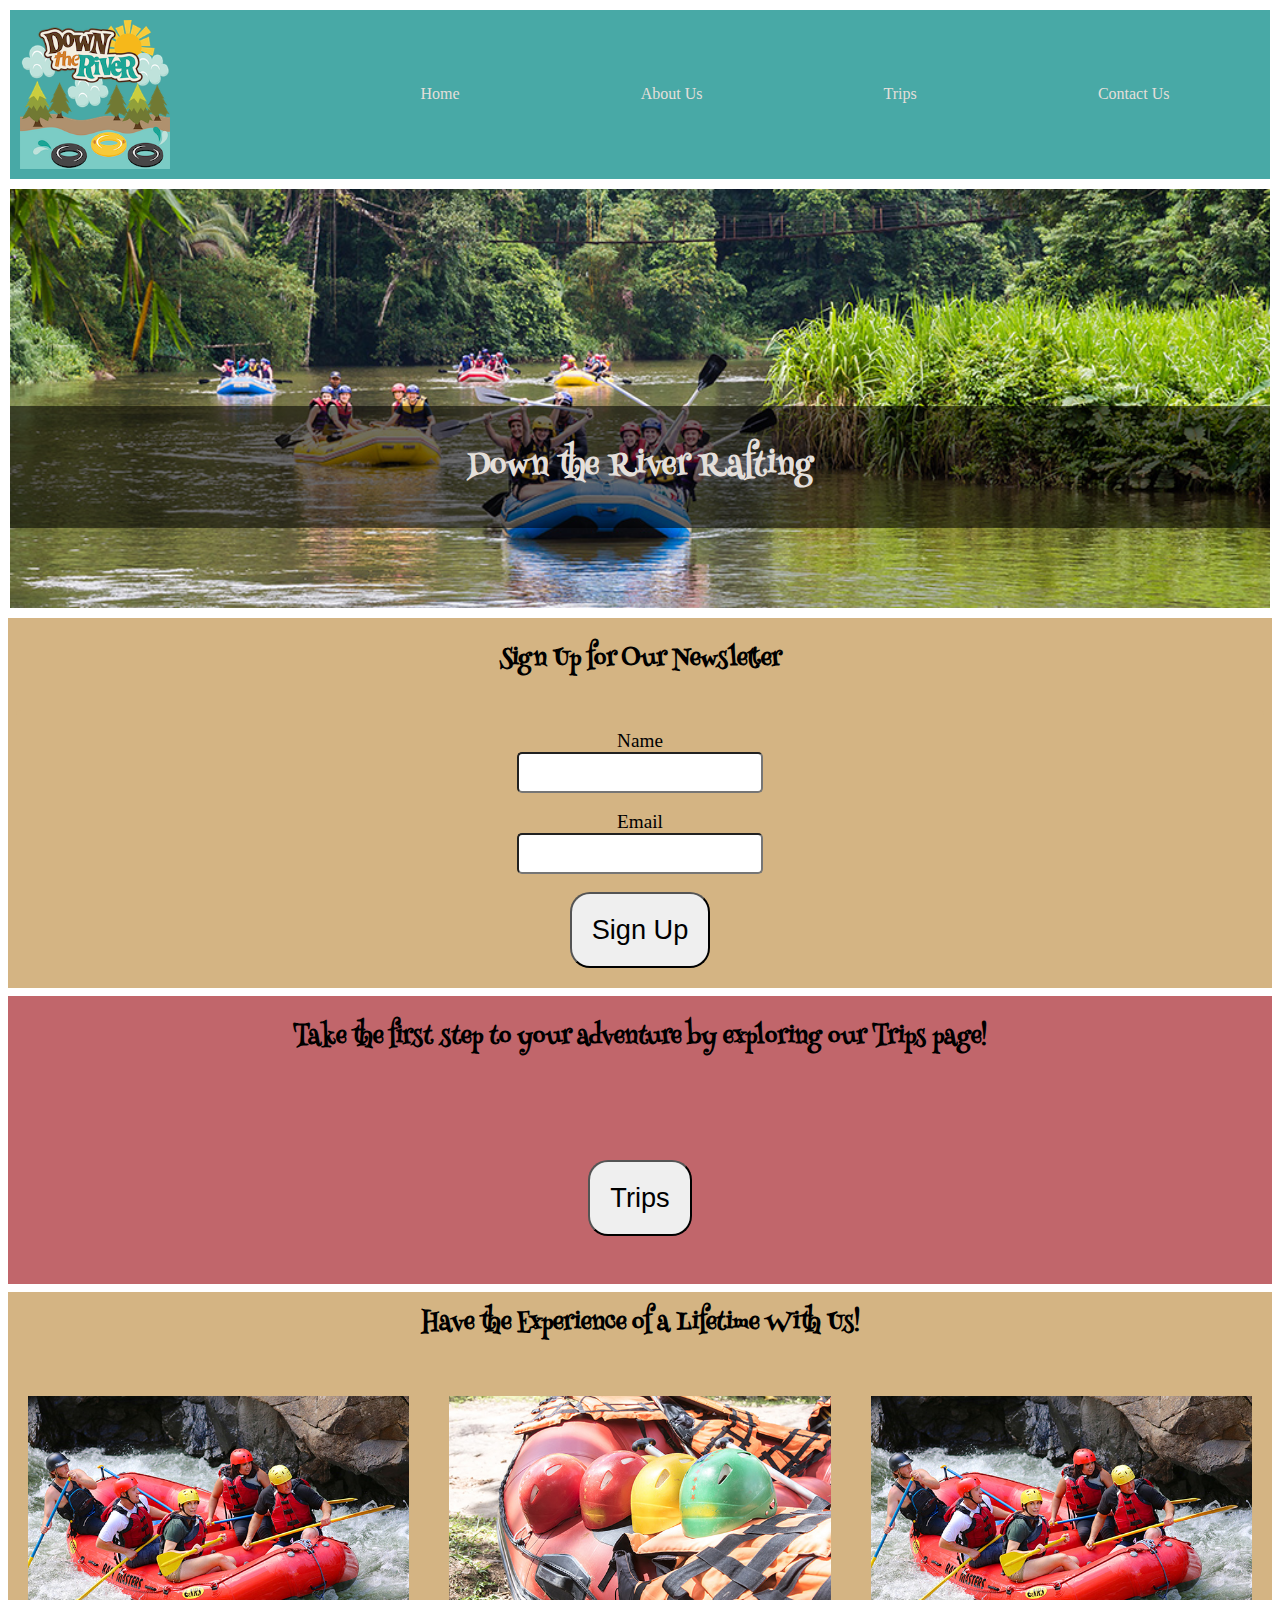
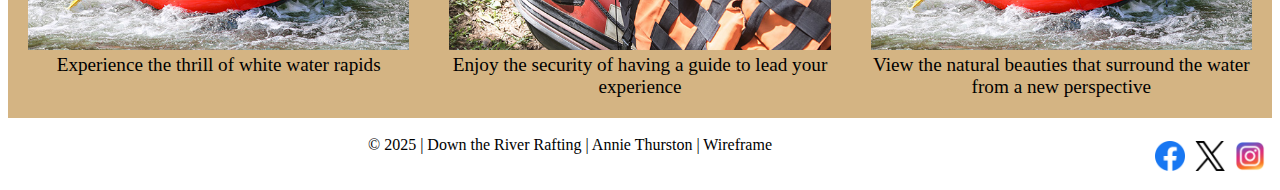
==== wwr/index.html @ a129e9c9 "Added home page content" ====
<!DOCTYPE html>
<html lang="en-US">
    <head>
        <meta charset="utf-8">
        <meta name="viewport" content="width=device-width, initial-scale=1">
        <title>White Water Rafting Company | Home Page</title>
        <meta name="author" content="Annie Thurston" />
        <meta
          name="description"
          content="The White Water Rafting Home page allows users to sign up for our newsletter." />
        <link rel="stylesheet" href="styles/rafting.css">
        <link rel="preconnect" href="https://fonts.googleapis.com">
        <link rel="preconnect" href="https://fonts.gstatic.com" crossorigin>
        <link href="https://fonts.googleapis.com/css2?family=Henny+Penny&family=Joti+One&display=swap" rel="stylesheet">
        <link href="https://fonts.googleapis.com/css2?family=Henny+Penny&family=Joti+One&family=Roboto:ital,wght@0,100..900;1,100..900&display=swap" rel="stylesheet">
    </head>
    <body>
        <header>
            <img src="images/z-downriver.png" alt="Down the River Logo">
            <nav class="headernav">
                <a href="index.html">Home</a></li>
                <a href="about.html">About Us</a></li>
                <a href="trips.html">Trips</a></li>
                <a href="contact.html">Contact Us</a></li>
            </nav>
        </header>
        <main>
            <div class="home">
                <img src="images/rafting14_600.jpg" alt="Rafting background">
                <h1 class="title">Down the River Rafting</h1>
            </div>
            <section class="newsletter">
                <h2>Sign Up for Our Newsletter</h2>
                <form class="form">
                    <label for="name">Name</label>
                    <input type="text" id="name" name="name">
                    <br>
                    <label for="email">Email</label>
                    <input type="email" id="email" name="email">
                    <br>
                    <button type="submit">Sign Up</button>
                </form>
            </section>
            <section id="call-to-action">
                <h2>Take the first step to your adventure by exploring our Trips page!</h2>
                <div>
                    <button onclick="location.href='trips.html'" type="button">
                        Trips</button>
                </div>
            </section>
            <div class="grid-section">
                <h2>Have the Experience of a Lifetime With Us!</h2>
                <div class="grid-container">
                    <section class="grid-item">
                        <img src="images/rafting19_600.jpg" alt="Rafting Team">
                        <p>Experience the thrill of white water rapids</p>
                    </section>
                    <section class="grid-item">
                        <img src="images/rafting22_600.jpg" alt="Rafting Rapids">
                        <p>Enjoy the security of having a guide to lead your experience</p>
                    </section>
                    <section class="grid-item">
                        <img src="images/rafting19_600.jpg" alt="Rafting Team">
                        <p>View the natural beauties that surround the water from a new perspective</p>
                    </section>
                </div>
            </div>
        </main>
        <footer>
            <p class="footer-text">© 2025 | Down the River Rafting | Annie Thurston | 
                <a href="https://app.moqups.com/mzsnroNsckNHaQlZh2qltktZnWtMJ4Sn/view/page/ad64222d5" target="_blank">Wireframe</a>
            </p>
            <nav class="sociallinks" id="sociallinks">
                <a href="https://facebook.com">
                    <img class="social-img" src="images/Facebook.webp" alt="Facebook">
                </a>
                <a href="https://twitter.com">
                    <img class="social-img" src="images/X-128.webp" alt="Twitter">
                </a>
                <a href="https://instagram.com">
                    <img class="social-img" src="images/instagram.webp" alt="instagram">
                </a>
            </nav>
        </footer>
    </body>
</html>
---- wwr/styles/rafting.css ----
/* @import url('https://fonts.googleapis.com/css2?family=Henny+Penny&family=Joti+One&family=Roboto:ital,wght@0,100..900;1,100..900&display=swap'); */

:root {
    --primary-color: #48A9A6;
    --secondary-color: #E4DFDA;
    --accent1-color: #D4B483;
    --accent2-color: #C1666B; 
}

* {
    margin: 0px;
    padding: 0px;
    box-sizing: border-box;
}

div {
    display: block;
    unicode-bidi: isolate ;
}

header {
    display: grid;
    grid-template-columns: 1fr 3fr;
    align-items: center;
    padding: 10px;
    margin: 10px;
    background: var(--primary-color);
}

header img {
    width: 150px;
    height: auto;
}

nav {
    display: flex;
    justify-content: space-around;
    flex-wrap: wrap;
}

nav a {
    text-decoration: none;
    color: var(--secondary-color);
}

.hero {
    position: relative;
    margin: 10px;
}

.hero img {
    width: 100%;
    height: auto;
    display: block;
}

.hero h1 {
    font-size: 2rem;
    width: 100%;
    text-align: center;
    background-color: #0000008e;
    color: var(--secondary-color);
    position: absolute;
    top: 10px;
}

.hero article {
    width: 100%;
    padding: clamp(1rem, 3vw, 2rem);
    background-color: #0000008e;
    text-align: center;
    align-items: center;
    bottom: 5rem;
    display: flex;
    color: #E4DFDA;
    margin: 0 1rem;
    position: absolute;
}

.home h1 {
    width: 100%;
    padding: clamp(1rem, 3vw, 2rem);
    background-color: #0000008e;
    text-align: center;
    bottom: 5rem;
    color: var(--secondary-color);
    position: absolute;
}

#happycustomer{
    max-width:100px !important;
    height: auto;
    padding: 10px;
    float: right;
}

.hero article p {
    float: left;
    padding-top: 20px;
    font-size: 1.1rem;
}

.home {
    position: relative;
    margin: 10px;
}

.home img {
    width: 100%;
    height: auto;
    display: block;
}

h1, h2 {
    font-family: 'Henny Penny', Georgia, serif;
    color: black;
    text-align: center;
    padding: 10px;
}

.newsletter {
    background-color:#D4B483;
    margin: 0 0.5em;
}

#call-to-action {
    background-color: var(--accent2-color);
    margin: 0 0.5em;
    text-align: center;
}

#call-to-action h2 {
    padding: 20px;
    text-align: center;
}

#call-to-action div {
    padding: 5rem 0 3rem 0;
}

#call-to-action a {
    text-decoration: none;
    color: black;
    border: solid;
    background-color: #E4DFDA;
    padding: 20px;
    font-size: 1.7rem;
    font-weight: 500;
    border-radius: 15px;
}

.grid-section {
    background-color: var(--accent1-color);
    margin: 0.5em;
}

.grid-section h2 {
    margin: 0 10rem;
    margin-bottom: 20px;
}

section h2 {
    padding: 20px;
}

.grid-container {
    display: grid;
    grid-template-columns: repeat(auto-fit, minmax(300px, 1fr));
    margin: 0;
    overflow-x: hidden;
}

.grid-item {
    padding: 20px;
    text-align: center;
}

.grid-item img {
    width: 100%;
    height: auto;
}

.grid-item p {
    font-size: larger;
}
/* 
h1 {
    font-size: 50px;
    font-weight:200;
    margin: auto;
} */

/* p {
    font-family: 'Roboto', Arial, sans-serif;
    color: black;
    padding: 10px;
} */


/* .article {
    border-style: solid;
    border-color: black;
    background-color: #E4DFDA;
    display: block;
    display: flex;
    width: 100%;
    height: auto;
} */

.history-cont {
    display: flex;
    align-items: center;
    justify-content: center;
    margin: auto;
    width: 100%;
    height: 100%;
    align-content: center;
}

/* .history-img::after {
    content: "";
    clear: both;
    display: table;
} */

/* .history-img {
    box-sizing: border-box;
} */
  

  
/* #one, #two, #three, footer {
    border-style: solid;
    border-color: black;
	margin: 1rem auto;
} */

#history {
    margin: 0 0.5em;
}

.history-img {  
    padding: 10px;
    max-height: 100px;
    width: auto;
}

iframe {
    width: 100%;
    padding: .5rem;
    border: none;
}
/* section{
    margin-top: 52vw;
} */

/* h2 {
    margin: auto;
} */

.adventure-section{
    padding: 10px;
    margin: auto;
    display: block;
    display: flex;
    justify-content: center;
    flex-wrap: wrap;
    /* width: 100%; */
    text-align: center;
    /* margin: 0; */
}

.adventure-section img {
    margin-left: auto;
    margin-right: auto;
    max-width: 120px;
    padding: 10px;
}

.contact {
    text-align: center;
    padding: 20px 10px;
    margin: 10px 10px;
}

#employee-profiles {
    padding: 1rem;
    background-color: #E4DFDA;
    border: 1px solid;
    margin: 0.5em;
}

.employees {
    display: flex;
    gap: 3rem;
    justify-content: center;
    flex-wrap: wrap;
}

.employee{
    display: flex;
    flex-direction: column;
    align-items: center;
}

.form {
    background-color:#D4B483;
    margin: .5rem;
    padding: 20px;
    display: flex;
    flex-direction: column;
    align-items: center;
    border-radius: 5px;
}

.form h2 {
    text-align: center;
    padding: 20px;
}

.field {
    display: grid;
    grid-gap: .5rem;
    margin: 1rem;
    border: none;
    padding: 20px;
}

legend {
    font-size: 1.5rem;
    text-align: center;
}

label {
    text-align: center;
    font-size: 1.2rem;
}

input, textarea {
    padding: 0.5rem;
    font-size: 1.1rem;
    border-radius: 5px;
}

button, #call-to-action a {
    padding: 20px;
    border-radius: 20px;
    font-size: 1.7rem;
    font-weight: 500;
}

#sociallinks {
    margin-left: auto;
    padding: 10px;
}

#sociallinks img {
    max-width: 30px;
    height: auto;

}

#sociallinks a {
    text-decoration: none;
    padding: 5px;
}

footer {
    display: flex;
}

.footer-text {
    padding: 10px;
    align-items: center;
    justify-content: center;
    margin-left: auto;
}

.footer-text a {
    text-decoration: none;
    color: black;
}
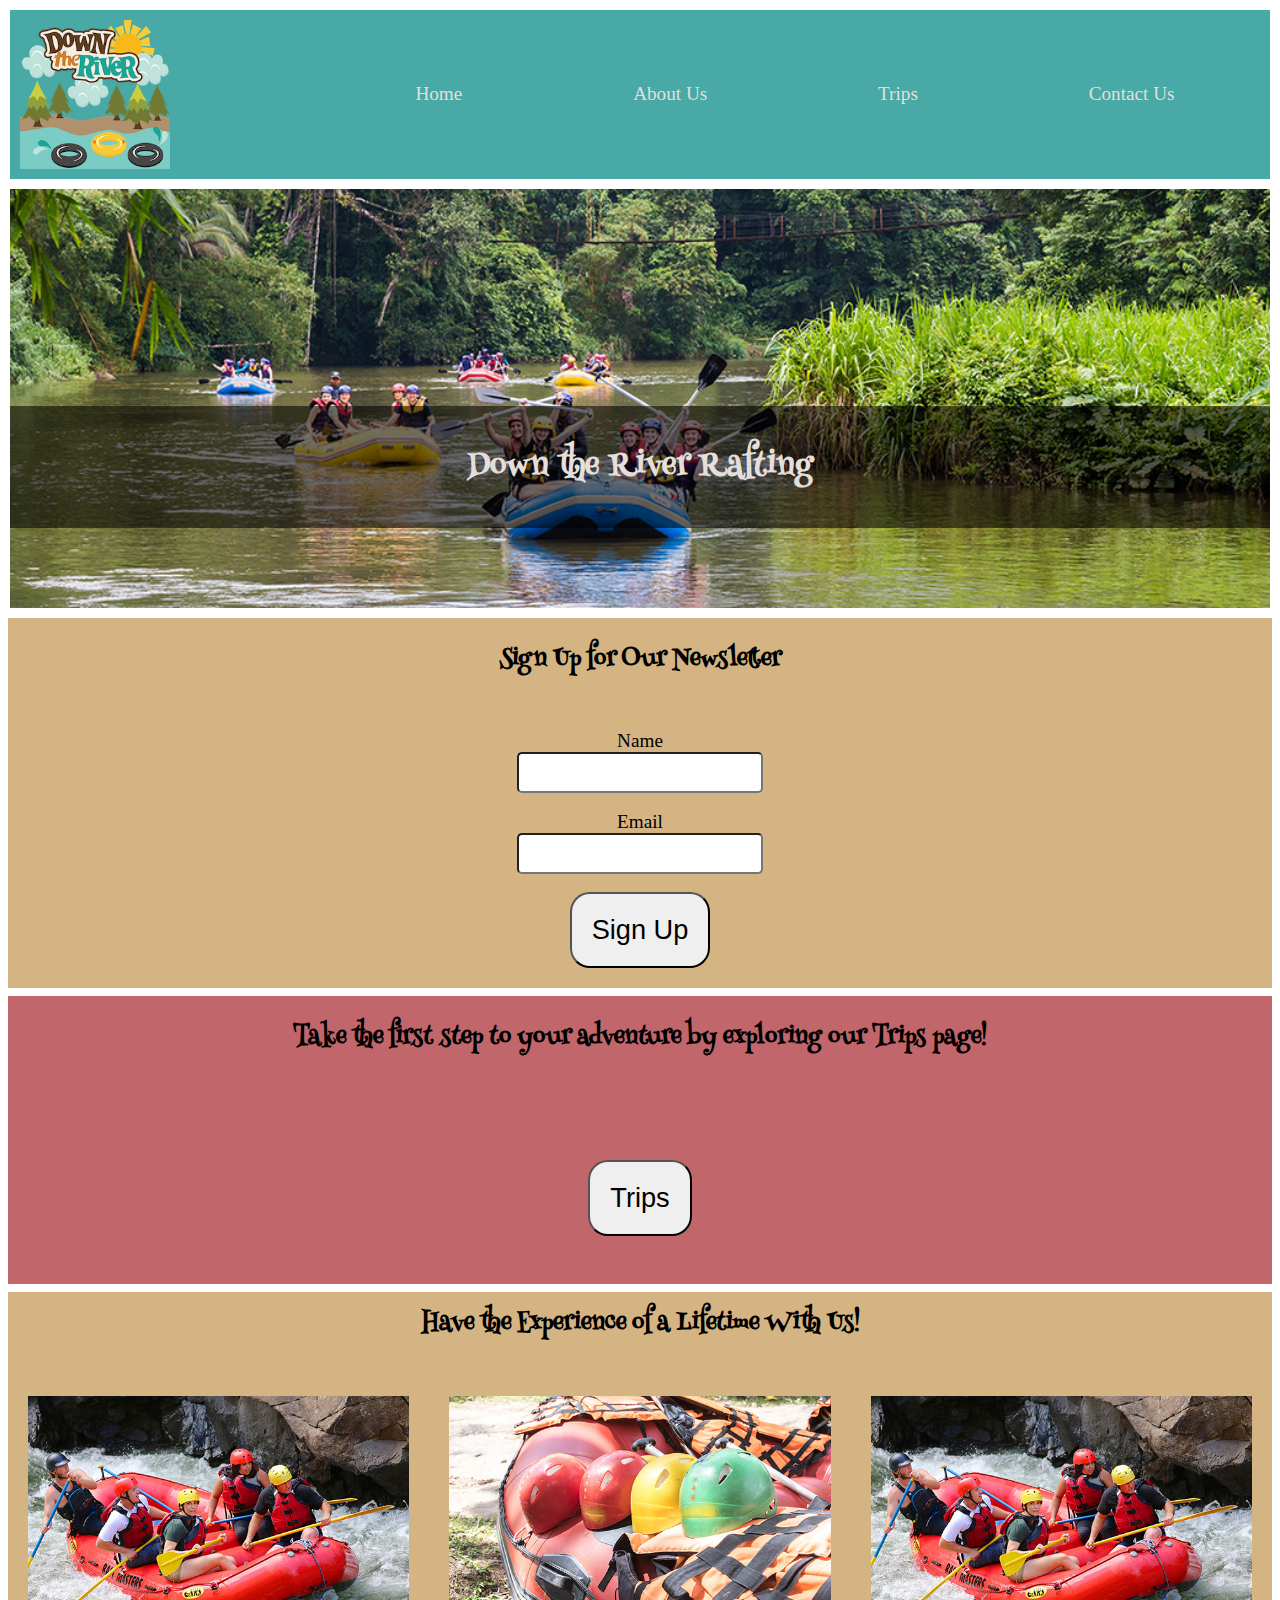
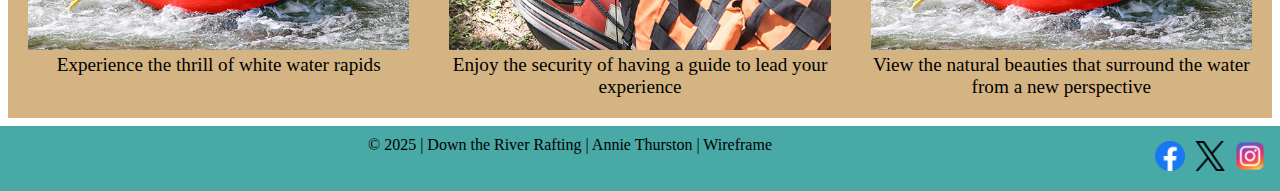
==== commit fa4614c6: "Added Trips Page content" ====
--- a/wwr/index.html
+++ b/wwr/index.html
@@ -18,10 +18,10 @@
         <header>
             <img src="images/z-downriver.png" alt="Down the River Logo">
             <nav class="headernav">
-                <a href="index.html">Home</a></li>
-                <a href="about.html">About Us</a></li>
-                <a href="trips.html">Trips</a></li>
-                <a href="contact.html">Contact Us</a></li>
+                <a href="index.html">Home</a>
+                <a href="about.html">About Us</a>
+                <a href="trips.html">Trips</a>
+                <a href="contact.html">Contact Us</a>
             </nav>
         </header>
         <main>
--- a/wwr/styles/rafting.css
+++ b/wwr/styles/rafting.css
@@ -1,5 +1,3 @@
-/* @import url('https://fonts.googleapis.com/css2?family=Henny+Penny&family=Joti+One&family=Roboto:ital,wght@0,100..900;1,100..900&display=swap'); */
-
 :root {
     --primary-color: #48A9A6;
     --secondary-color: #E4DFDA;
@@ -13,11 +11,6 @@
     box-sizing: border-box;
 }
 
-div {
-    display: block;
-    unicode-bidi: isolate ;
-}
-
 header {
     display: grid;
     grid-template-columns: 1fr 3fr;
@@ -39,6 +32,7 @@
 }
 
 nav a {
+    font-size: larger;
     text-decoration: none;
     color: var(--secondary-color);
 }
@@ -183,57 +177,55 @@
 .grid-item p {
     font-size: larger;
 }
-/* 
-h1 {
-    font-size: 50px;
-    font-weight:200;
-    margin: auto;
-} */
-
-/* p {
-    font-family: 'Roboto', Arial, sans-serif;
-    color: black;
-    padding: 10px;
-} */
-
-
-/* .article {
-    border-style: solid;
-    border-color: black;
-    background-color: #E4DFDA;
-    display: block;
-    display: flex;
-    width: 100%;
-    height: auto;
-} */
-
-.history-cont {
-    display: flex;
-    align-items: center;
-    justify-content: center;
-    margin: auto;
-    width: 100%;
-    height: 100%;
-    align-content: center;
-}
-
-/* .history-img::after {
-    content: "";
-    clear: both;
-    display: table;
-} */
-
-/* .history-img {
-    box-sizing: border-box;
-} */
-  
-
-  
-/* #one, #two, #three, footer {
-    border-style: solid;
-    border-color: black;
-	margin: 1rem auto;
-} */
+
+.trips {
+    gap: 20px;
+    background-color: #D4B483;
+    display: grid;
+    grid-template-columns: repeat(auto-fit, minmax(300px, 1fr));
+    margin: 0.5em;
+   
+}
+
+.trip img {
+    width: 100%;
+    height: auto;
+}
+
+.trip p {
+    text-align: center;
+    padding: 5px;
+    font-size: 1.5rem;
+}
+
+.trip {
+    margin: 1em;
+}
+
+.trip-table-container {
+    display: flex;
+    margin: 0.5em;
+    height: 400px;
+    background-color: var(--secondary-color);
+}
+
+.trip-table {
+    border: 1px solid;
+    margin: 2rem auto;
+    width: 90%;
+}
+
+thead th {
+    background-color: var(--accent2-color);
+    font-size: 1.3rem;
+}
+
+th, td {
+    text-align: center;
+    border: 1px solid;
+    padding: 10px;
+
+}
 
 #history {
     margin: 0 0.5em;
@@ -250,13 +242,6 @@
     padding: .5rem;
     border: none;
 }
-/* section{
-    margin-top: 52vw;
-} */
-
-/* h2 {
-    margin: auto;
-} */
 
 .adventure-section{
     padding: 10px;
@@ -283,10 +268,14 @@
     margin: 10px 10px;
 }
 
+#contact-container {
+    background-color: #D4B483;
+    margin: 0.5em;
+}
+
 #employee-profiles {
     padding: 1rem;
-    background-color: #E4DFDA;
-    border: 1px solid;
+    background-color: var(--accent2-color);
     margin: 0.5em;
 }
 
@@ -367,6 +356,7 @@
 
 footer {
     display: flex;
+    background-color: var(--primary-color);
 }
 
 .footer-text {
